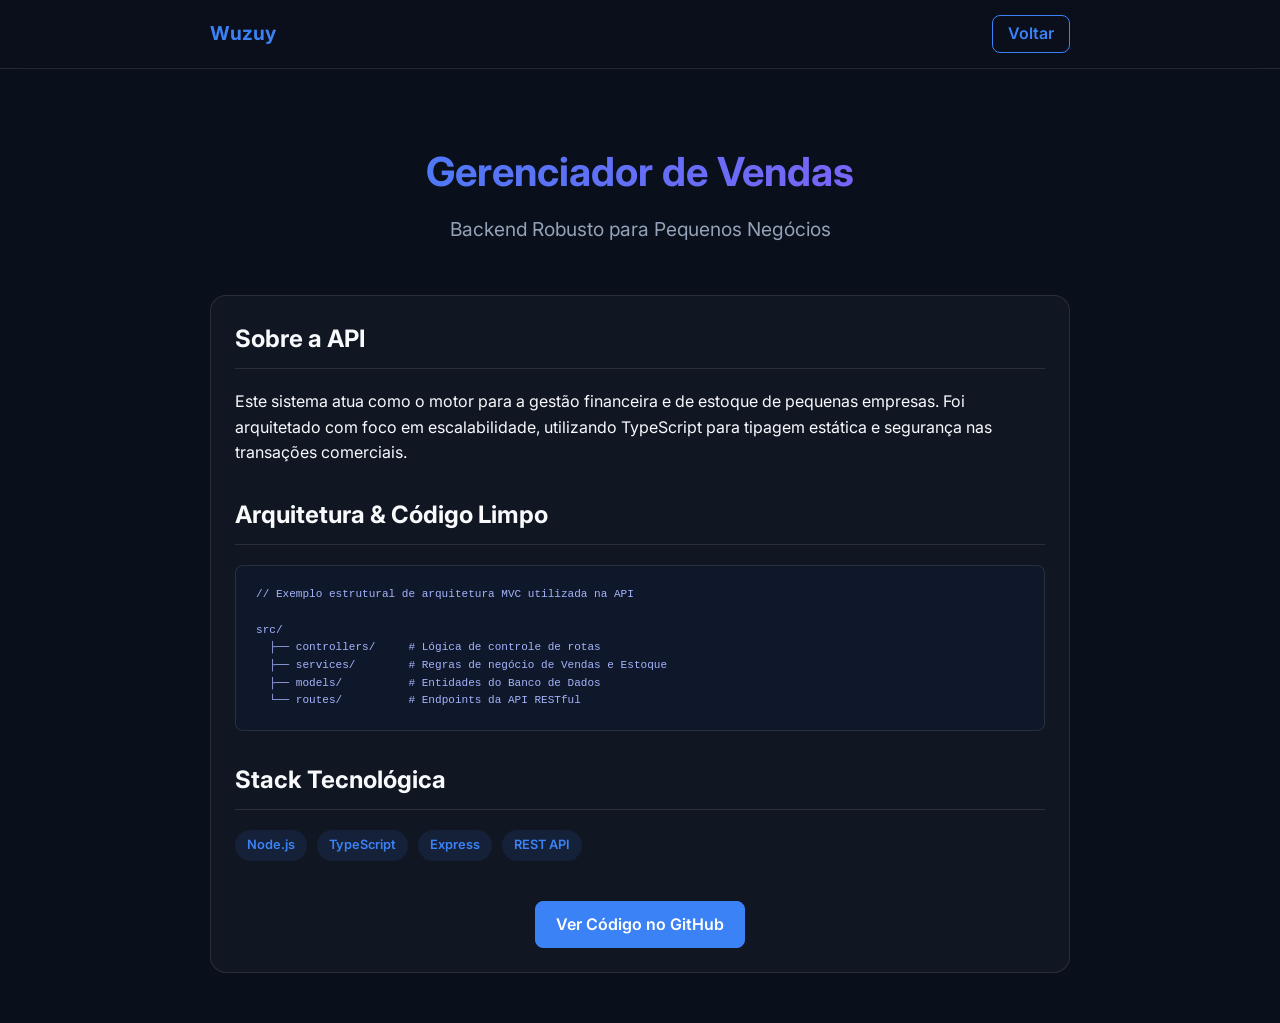
==== gerenciador-vendas.html @ cba360c4 "feat: refatorar portfólio para layout focado em projetos e criar páginas de detalhes - Introduz pági" ====
<!DOCTYPE html>
<html lang="pt-BR">

<head>
    <meta charset="UTF-8">
    <meta name="viewport" content="width=device-width, initial-scale=1.0">
    <title>Gerenciador de Vendas - Detalhes</title>
    <link href="https://fonts.googleapis.com/css2?family=Inter:wght@300;400;600;700&display=swap" rel="stylesheet">
    <link rel="stylesheet" href="style.css">
</head>

<body>
    <nav class="navbar">
        <div class="nav-content">
            <span class="logo">Wuzuy</span>
            <a href="index.html" class="btn btn-outline" style="padding: 5px 15px;">Voltar</a>
        </div>
    </nav>

    <main class="container">
        <header class="hero" style="padding-bottom: 10px;">
            <h1 style="font-size: 2.5rem;">Gerenciador de Vendas</h1>
            <h2>Backend Robusto para Pequenos Negócios</h2>
        </header>

        <section class="card fade-in visible">
            <h3 class="section-title">Sobre a API</h3>
            <p>Este sistema atua como o motor para a gestão financeira e de estoque de pequenas empresas. Foi
                arquitetado com foco em escalabilidade, utilizando TypeScript para tipagem estática e segurança nas
                transações comerciais.</p>

            <h3 class="section-title" style="margin-top: 30px;">Arquitetura & Código Limpo</h3>
            <div
                style="background: #0f172a; padding: 20px; border-radius: 8px; border: 1px solid var(--border); overflow-x: auto; font-family: monospace; color: #a5b4fc; font-size: 0.85em;">
                // Exemplo estrutural de arquitetura MVC utilizada na API
                <br><br>
                src/<br>
                &nbsp;&nbsp;├── controllers/ &nbsp;&nbsp;&nbsp;&nbsp;<span># Lógica de controle de rotas</span><br>
                &nbsp;&nbsp;├── services/ &nbsp;&nbsp;&nbsp;&nbsp;&nbsp;&nbsp;&nbsp;<span># Regras de negócio de Vendas
                    e Estoque</span><br>
                &nbsp;&nbsp;├── models/ &nbsp;&nbsp;&nbsp;&nbsp;&nbsp;&nbsp;&nbsp;&nbsp;&nbsp;<span># Entidades do Banco
                    de Dados</span><br>
                &nbsp;&nbsp;└── routes/ &nbsp;&nbsp;&nbsp;&nbsp;&nbsp;&nbsp;&nbsp;&nbsp;&nbsp;<span># Endpoints da API
                    RESTful</span>
            </div>

            <h3 class="section-title" style="margin-top: 30px;">Stack Tecnológica</h3>
            <div class="tags-container">
                <span class="tag">Node.js</span>
                <span class="tag">TypeScript</span>
                <span class="tag">Express</span>
                <span class="tag">REST API</span>
            </div>

            <div style="margin-top: 40px; text-align: center;">
                <a href="https://github.com/Wuzuy/small-business-sales-manager" target="_blank" class="btn">Ver Código
                    no GitHub</a>
            </div>
        </section>
    </main>
</body>

</html>
---- style.css ----
:root {
    --bg-main: #0a0f1c;
    --bg-card: rgba(255, 255, 255, 0.03);
    --border: rgba(255, 255, 255, 0.1);
    --text-primary: #f8fafc;
    --text-secondary: #94a3b8;
    --accent: #3b82f6;
    --accent-hover: #2563eb;
    --radius: 16px;
    --transition: all 0.3s cubic-bezier(0.4, 0, 0.2, 1);
}

* {
    box-sizing: border-box;
    margin: 0;
    padding: 0;
}

html {
    scroll-behavior: smooth;
}

body {
    font-family: 'Inter', sans-serif;
    background-color: var(--bg-main);
    color: var(--text-primary);
    line-height: 1.6;
    overflow-x: hidden;
}

.navbar {
    position: fixed;
    top: 0;
    width: 100%;
    background: rgba(10, 15, 28, 0.8);
    backdrop-filter: blur(10px);
    border-bottom: 1px solid var(--border);
    z-index: 100;
}

.nav-content {
    max-width: 900px;
    margin: 0 auto;
    padding: 15px 20px;
    display: flex;
    justify-content: space-between;
    align-items: center;
}

.logo {
    font-weight: 700;
    font-size: 1.2rem;
    color: var(--accent);
}

.nav-links {
    list-style: none;
    display: flex;
    gap: 20px;
}

.nav-links a {
    color: var(--text-primary);
    text-decoration: none;
    font-size: 0.9rem;
    transition: var(--transition);
}

.nav-links a:hover {
    color: var(--accent);
}

.menu-btn {
    display: none;
    background: none;
    border: none;
    color: #fff;
    font-size: 1.5rem;
    cursor: pointer;
}

.container {
    max-width: 900px;
    margin: 100px auto 50px;
    padding: 0 20px;
    display: flex;
    flex-direction: column;
    gap: 40px;
}

.hero {
    text-align: center;
    padding: 40px 0;
}

.hero h1 {
    font-size: clamp(2rem, 5vw, 3.5rem);
    margin-bottom: 10px;
    background: linear-gradient(to right, #3b82f6, #8b5cf6);
    -webkit-background-clip: text;
    -webkit-text-fill-color: transparent;
}

.hero h2 {
    color: var(--text-secondary);
    font-weight: 400;
    font-size: 1.2rem;
}

.section-title {
    font-size: 1.5rem;
    margin-bottom: 20px;
    border-bottom: 1px solid var(--border);
    padding-bottom: 10px;
}

.grid {
    display: grid;
    grid-template-columns: repeat(auto-fit, minmax(250px, 1fr));
    gap: 20px;
}

.card {
    background: var(--bg-card);
    border: 1px solid var(--border);
    border-radius: var(--radius);
    padding: 24px;
    transition: var(--transition);
}

.project-card {
    cursor: pointer;
}

.project-card:hover {
    transform: translateY(-5px);
    border-color: var(--accent);
    box-shadow: 0 10px 30px -10px rgba(59, 130, 246, 0.3);
}

.item-header {
    display: flex;
    justify-content: space-between;
    align-items: baseline;
    flex-wrap: wrap;
    margin-bottom: 8px;
}

.text-secondary {
    color: var(--text-secondary);
    font-size: 0.9em;
}

.tags-container {
    display: flex;
    flex-wrap: wrap;
    gap: 10px;
}

.tag {
    background: rgba(59, 130, 246, 0.1);
    color: var(--accent);
    padding: 5px 12px;
    border-radius: 20px;
    font-size: 0.8rem;
    font-weight: 600;
}

.btn-contact {
    text-align: center;
    text-decoration: none;
    color: var(--text-primary);
    font-weight: 600;
}

.btn-contact:hover {
    background: var(--accent);
    color: #fff;
}

.btn {
    display: inline-block;
    padding: 10px 20px;
    background: var(--accent);
    color: #fff;
    text-decoration: none;
    border-radius: 8px;
    font-weight: 600;
    transition: var(--transition);
    border: 1px solid var(--accent);
}

.btn:hover {
    background: var(--accent-hover);
}

.btn-outline {
    background: transparent;
    color: var(--accent);
}

.btn-outline:hover {
    background: rgba(59, 130, 246, 0.1);
}

.modal-overlay {
    position: fixed;
    top: 0;
    left: 0;
    width: 100%;
    height: 100%;
    background: rgba(0, 0, 0, 0.6);
    backdrop-filter: blur(5px);
    display: flex;
    justify-content: center;
    align-items: center;
    z-index: 1000;
    opacity: 0;
    pointer-events: none;
    transition: var(--transition);
}

.modal-overlay.active {
    opacity: 1;
    pointer-events: auto;
}

.modal-content {
    background: #111827;
    border: 1px solid var(--border);
    border-radius: var(--radius);
    padding: 30px;
    width: 90%;
    max-width: 600px;
    position: relative;
    transform: translateY(20px);
    transition: var(--transition);
}

.modal-overlay.active .modal-content {
    transform: translateY(0);
}

.close-btn {
    position: absolute;
    top: 15px;
    right: 15px;
    background: none;
    border: none;
    color: var(--text-secondary);
    font-size: 1.5rem;
    cursor: pointer;
    transition: var(--transition);
}

.close-btn:hover {
    color: #fff;
}

.modal-actions {
    display: flex;
    gap: 10px;
    margin-top: 20px;
}

/* Estilos para o conteúdo do modal e listas */
#modal-desc {
    margin-top: 15px;
    max-height: 50vh;
    overflow-y: auto;
    padding-right: 10px;
}

#modal-desc ul {
    list-style: none;
    padding: 0;
    display: grid;
    grid-template-columns: repeat(auto-fit, minmax(200px, 1fr));
    gap: 12px;
    margin-top: 15px;
    margin-bottom: 10px;
}

#modal-desc li {
    position: relative;
    padding-left: 18px;
    color: var(--text-secondary);
    font-size: 0.85em;
    line-height: 1.4;
}

#modal-desc li::before {
    content: '▹';
    position: absolute;
    left: 0;
    color: var(--accent);
    font-weight: bold;
}

/* Scrollbar customizada para o modal */
#modal-desc::-webkit-scrollbar {
    width: 6px;
}

#modal-desc::-webkit-scrollbar-track {
    background: transparent;
    border-radius: 8px;
}

#modal-desc::-webkit-scrollbar-thumb {
    background: var(--border);
    border-radius: 8px;
}

#modal-desc::-webkit-scrollbar-thumb:hover {
    background: var(--text-secondary);
}

.fade-in {
    opacity: 0;
    transform: translateY(20px);
    transition: 0.6s ease-out;
}

.fade-in.visible {
    opacity: 1;
    transform: translateY(0);
}

/* Scrollbar customizada para listas do modal */
.modal-scroll::-webkit-scrollbar {
    width: 6px;
}

.modal-scroll::-webkit-scrollbar-track {
    background: var(--bg-main);
    border-radius: 8px;
}

.modal-scroll::-webkit-scrollbar-thumb {
    background: var(--border);
    border-radius: 8px;
}

@media (max-width: 600px) {
    .nav-links {
        display: none;
        flex-direction: column;
        position: absolute;
        top: 60px;
        left: 0;
        width: 100%;
        background: #0a0f1c;
        padding: 20px;
        border-bottom: 1px solid var(--border);
    }

    .nav-links.active {
        display: flex;
    }

    .menu-btn {
        display: block;
    }
}
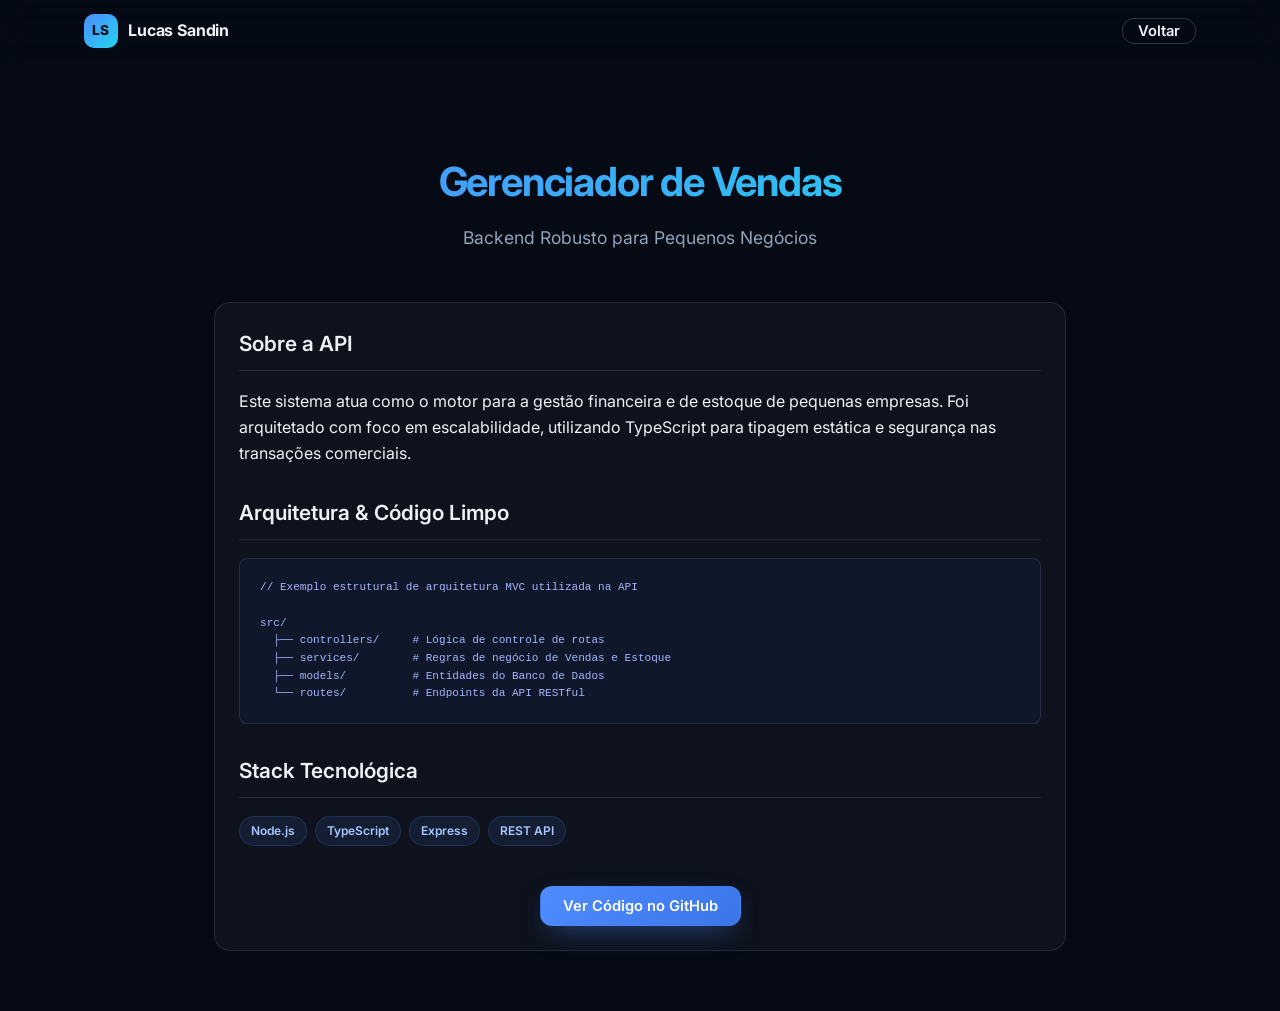
==== commit 39f68900: "Redesenha portfólio e adiciona conquistas, WhatsApp e currículo" ====
--- a/gerenciador-vendas.html
+++ b/gerenciador-vendas.html
@@ -12,7 +12,10 @@
 <body>
     <nav class="navbar">
         <div class="nav-content">
-            <span class="logo">Wuzuy</span>
+            <a href="index.html" class="brand">
+                <span class="brand-mark">LS</span>
+                <span class="brand-text">Lucas Sandin</span>
+            </a>
             <a href="index.html" class="btn btn-outline" style="padding: 5px 15px;">Voltar</a>
         </div>
     </nav>
--- a/style.css
+++ b/style.css
@@ -1,13 +1,26 @@
+/* =========================================================
+   Lucas Sandin — Portfólio
+   ========================================================= */
+
 :root {
-    --bg-main: #0a0f1c;
-    --bg-card: rgba(255, 255, 255, 0.03);
-    --border: rgba(255, 255, 255, 0.1);
-    --text-primary: #f8fafc;
+    --bg-main: #050a14;
+    --bg-soft: #080f1d;
+    --bg-card: rgba(255, 255, 255, 0.035);
+    --bg-card-hover: rgba(255, 255, 255, 0.06);
+    --border: rgba(148, 163, 184, 0.16);
+    --border-strong: rgba(148, 163, 184, 0.28);
+    --text-primary: #eef2f8;
     --text-secondary: #94a3b8;
-    --accent: #3b82f6;
-    --accent-hover: #2563eb;
+    --accent: #4f8cff;
+    --accent-hover: #3b76e8;
+    --accent-2: #22d3ee;
+    --gold: #f5b942;
     --radius: 16px;
+    --radius-lg: 24px;
     --transition: all 0.3s cubic-bezier(0.4, 0, 0.2, 1);
+    --font-body: 'Inter', system-ui, -apple-system, sans-serif;
+    --font-head: 'Sora', 'Inter', system-ui, sans-serif;
+    --shadow-glow: 0 20px 60px -20px rgba(79, 140, 255, 0.45);
 }
 
 * {
@@ -18,71 +31,1679 @@
 
 html {
     scroll-behavior: smooth;
+    scroll-padding-top: 90px;
 }
 
 body {
-    font-family: 'Inter', sans-serif;
+    font-family: var(--font-body);
     background-color: var(--bg-main);
     color: var(--text-primary);
     line-height: 1.6;
     overflow-x: hidden;
-}
-
+    -webkit-font-smoothing: antialiased;
+}
+
+img {
+    max-width: 100%;
+    display: block;
+}
+
+a {
+    color: inherit;
+}
+
+::selection {
+    background: rgba(79, 140, 255, 0.35);
+    color: #fff;
+}
+
+/* Barra de progresso de leitura */
+.scroll-progress {
+    position: fixed;
+    top: 0;
+    left: 0;
+    width: 100%;
+    height: 3px;
+    transform: scaleX(0);
+    transform-origin: 0 50%;
+    background: linear-gradient(90deg, var(--accent), var(--accent-2));
+    box-shadow: 0 0 14px rgba(79, 140, 255, 0.8);
+    z-index: 200;
+    pointer-events: none;
+}
+
+/* Background effects */
+.bg-effects {
+    position: fixed;
+    inset: 0;
+    z-index: -1;
+    overflow: hidden;
+    pointer-events: none;
+}
+
+.bg-glow {
+    position: absolute;
+    border-radius: 50%;
+    filter: blur(120px);
+    opacity: 0.35;
+    will-change: transform;
+}
+
+.bg-glow-1 {
+    width: 600px;
+    height: 600px;
+    top: -220px;
+    right: -120px;
+    background: radial-gradient(circle, rgba(79, 140, 255, 0.55), transparent 70%);
+}
+
+.bg-glow-2 {
+    width: 520px;
+    height: 520px;
+    bottom: -260px;
+    left: -160px;
+    background: radial-gradient(circle, rgba(34, 211, 238, 0.3), transparent 70%);
+}
+
+.bg-grid {
+    position: absolute;
+    inset: 0;
+    background-image:
+        linear-gradient(rgba(148, 163, 184, 0.05) 1px, transparent 1px),
+        linear-gradient(90deg, rgba(148, 163, 184, 0.05) 1px, transparent 1px);
+    background-size: 64px 64px;
+    mask-image: radial-gradient(ellipse at 50% 0%, #000 20%, transparent 75%);
+    -webkit-mask-image: radial-gradient(ellipse at 50% 0%, #000 20%, transparent 75%);
+}
+
+/* =========================================================
+   Navbar
+   ========================================================= */
 .navbar {
     position: fixed;
     top: 0;
     width: 100%;
-    background: rgba(10, 15, 28, 0.8);
-    backdrop-filter: blur(10px);
-    border-bottom: 1px solid var(--border);
+    background: rgba(5, 10, 20, 0.55);
+    backdrop-filter: blur(16px);
+    -webkit-backdrop-filter: blur(16px);
+    border-bottom: 1px solid transparent;
     z-index: 100;
+    transition: var(--transition);
+}
+
+.navbar.scrolled {
+    background: rgba(5, 10, 20, 0.85);
+    border-bottom-color: var(--border);
 }
 
 .nav-content {
-    max-width: 900px;
+    max-width: 1160px;
     margin: 0 auto;
-    padding: 15px 20px;
+    padding: 14px 24px;
     display: flex;
     justify-content: space-between;
     align-items: center;
+    gap: 20px;
+}
+
+.brand {
+    display: inline-flex;
+    align-items: center;
+    gap: 10px;
+    text-decoration: none;
+    color: var(--text-primary);
+    font-family: var(--font-head);
+    font-weight: 700;
+    letter-spacing: -0.01em;
+}
+
+.brand-mark {
+    display: grid;
+    place-items: center;
+    width: 34px;
+    height: 34px;
+    border-radius: 10px;
+    background: linear-gradient(135deg, var(--accent), var(--accent-2));
+    color: #04101f;
+    font-size: 0.85rem;
+    font-weight: 800;
+    letter-spacing: 0.02em;
+}
+
+.brand-text {
+    font-size: 1rem;
+}
+
+.nav-links {
+    list-style: none;
+    display: flex;
+    gap: 4px;
+    margin-left: auto;
+    margin-right: 12px;
+}
+
+.nav-links a {
+    position: relative;
+    display: inline-block;
+    padding: 8px 12px;
+    color: var(--text-secondary);
+    text-decoration: none;
+    font-size: 0.88rem;
+    font-weight: 500;
+    border-radius: 8px;
+    transition: var(--transition);
+}
+
+.nav-links a::after {
+    content: '';
+    position: absolute;
+    left: 12px;
+    right: 12px;
+    bottom: 4px;
+    height: 2px;
+    border-radius: 2px;
+    background: linear-gradient(90deg, var(--accent), var(--accent-2));
+    transform: scaleX(0);
+    transform-origin: left;
+    transition: transform 0.3s cubic-bezier(0.4, 0, 0.2, 1);
+}
+
+.nav-links a:hover::after,
+.nav-links a.active::after {
+    transform: scaleX(1);
+}
+
+.nav-links a:hover,
+.nav-links a.active {
+    color: var(--text-primary);
+    background: rgba(255, 255, 255, 0.05);
+}
+
+.nav-actions {
+    display: flex;
+    align-items: center;
+    gap: 10px;
 }
 
 .logo {
     font-weight: 700;
     font-size: 1.2rem;
     color: var(--accent);
-}
-
-.nav-links {
+    font-family: var(--font-head);
+}
+
+.menu-btn {
+    display: none;
+    width: 42px;
+    height: 42px;
+    border: 1px solid var(--border);
+    border-radius: 12px;
+    background: rgba(255, 255, 255, 0.04);
+    cursor: pointer;
+    padding: 11px 10px;
+    flex-direction: column;
+    justify-content: space-between;
+}
+
+.menu-btn span {
+    display: block;
+    height: 2px;
+    width: 100%;
+    border-radius: 2px;
+    background: var(--text-primary);
+    transition: var(--transition);
+}
+
+.menu-btn.active span:nth-child(1) {
+    transform: translateY(8px) rotate(45deg);
+}
+
+.menu-btn.active span:nth-child(2) {
+    opacity: 0;
+}
+
+.menu-btn.active span:nth-child(3) {
+    transform: translateY(-8px) rotate(-45deg);
+}
+
+/* =========================================================
+   Buttons
+   ========================================================= */
+.btn {
+    position: relative;
+    overflow: hidden;
+    display: inline-flex;
+    align-items: center;
+    justify-content: center;
+    gap: 8px;
+    padding: 12px 22px;
+    background: linear-gradient(135deg, var(--accent), #3b76e8);
+    color: #fff;
+    text-decoration: none;
+    border-radius: 12px;
+    font-family: var(--font-body);
+    font-size: 0.92rem;
+    font-weight: 600;
+    line-height: 1;
+    white-space: nowrap;
+    border: 1px solid transparent;
+    cursor: pointer;
+    transition: var(--transition);
+    box-shadow: 0 10px 30px -12px rgba(79, 140, 255, 0.7);
+}
+
+.btn::before {
+    content: '';
+    position: absolute;
+    inset: 0;
+    background: linear-gradient(110deg, transparent 30%, rgba(255, 255, 255, 0.32) 50%, transparent 70%);
+    transform: translateX(-130%);
+    transition: transform 0.65s cubic-bezier(0.4, 0, 0.2, 1);
+    pointer-events: none;
+}
+
+.btn:hover::before {
+    transform: translateX(130%);
+}
+
+.btn:hover {
+    transform: translateY(-2px);
+    box-shadow: 0 16px 34px -14px rgba(79, 140, 255, 0.85);
+    filter: brightness(1.05);
+}
+
+.btn:active {
+    transform: translateY(0);
+}
+
+.btn-primary {
+    background: linear-gradient(135deg, var(--accent), #3b76e8);
+    color: #fff;
+}
+
+.btn-outline {
+    background: transparent;
+    color: var(--text-primary);
+    border: 1px solid var(--border-strong);
+    box-shadow: none;
+}
+
+.btn-outline:hover {
+    background: rgba(255, 255, 255, 0.06);
+    border-color: var(--accent);
+    color: #fff;
+    box-shadow: none;
+}
+
+.btn-ghost {
+    background: transparent;
+    color: var(--text-secondary);
+    border: 1px solid transparent;
+    box-shadow: none;
+}
+
+.btn-ghost:hover {
+    color: var(--text-primary);
+    background: rgba(255, 255, 255, 0.05);
+    box-shadow: none;
+}
+
+.btn-sm {
+    padding: 9px 16px;
+    font-size: 0.82rem;
+    border-radius: 10px;
+}
+
+.btn-lg {
+    padding: 15px 26px;
+    font-size: 0.95rem;
+}
+
+.btn-block {
+    width: 100%;
+}
+
+/* =========================================================
+   Layout helpers
+   ========================================================= */
+.wrap {
+    max-width: 1160px;
+    margin: 0 auto;
+    padding: 0 24px;
+}
+
+.section {
+    position: relative;
+    padding: 96px 0;
+}
+
+.section-alt {
+    background: linear-gradient(180deg, transparent, rgba(255, 255, 255, 0.018) 18%, rgba(255, 255, 255, 0.018) 82%, transparent);
+    border-top: 1px solid rgba(148, 163, 184, 0.08);
+    border-bottom: 1px solid rgba(148, 163, 184, 0.08);
+}
+
+.section-head {
+    max-width: 680px;
+    margin-bottom: 48px;
+}
+
+.section-head h2 {
+    font-family: var(--font-head);
+    font-size: clamp(1.7rem, 3vw, 2.4rem);
+    font-weight: 700;
+    letter-spacing: -0.02em;
+    line-height: 1.15;
+    margin: 14px 0 10px;
+}
+
+.section-sub {
+    color: var(--text-secondary);
+    font-size: 1rem;
+    max-width: 560px;
+}
+
+.eyebrow {
+    display: inline-flex;
+    align-items: center;
+    gap: 8px;
+    font-size: 0.76rem;
+    font-weight: 600;
+    letter-spacing: 0.14em;
+    text-transform: uppercase;
+    color: var(--accent-2);
+}
+
+.text-gradient {
+    background: linear-gradient(120deg, var(--accent) 10%, var(--accent-2) 90%);
+    background-size: 200% auto;
+    -webkit-background-clip: text;
+    background-clip: text;
+    -webkit-text-fill-color: transparent;
+    color: transparent;
+    animation: gradientShift 9s ease-in-out infinite;
+}
+
+@keyframes gradientShift {
+
+    0%,
+    100% {
+        background-position: 0% 50%;
+    }
+
+    50% {
+        background-position: 100% 50%;
+    }
+}
+
+/* =========================================================
+   Hero
+   ========================================================= */
+.home-hero {
+    position: relative;
+    padding: 140px 0 0;
+}
+
+.hero-grid {
+    display: grid;
+    grid-template-columns: 1.15fr 0.85fr;
+    align-items: center;
+    gap: 56px;
+    padding-bottom: 64px;
+}
+
+.hero-copy h1 {
+    font-family: var(--font-head);
+    font-size: clamp(2.6rem, 6vw, 4.4rem);
+    font-weight: 800;
+    line-height: 1.02;
+    letter-spacing: -0.035em;
+    margin: 22px 0 14px;
+}
+
+.hero-role {
+    font-family: var(--font-head);
+    font-size: clamp(1rem, 1.6vw, 1.2rem);
+    font-weight: 500;
+    color: var(--text-primary);
+    margin-bottom: 18px;
+}
+
+.hero-lead {
+    color: var(--text-secondary);
+    font-size: 1.02rem;
+    max-width: 520px;
+    margin-bottom: 32px;
+}
+
+.eyebrow .pulse-dot,
+.pulse-dot {
+    width: 8px;
+    height: 8px;
+    border-radius: 50%;
+    background: #34d399;
+    box-shadow: 0 0 0 0 rgba(52, 211, 153, 0.6);
+    animation: pulse 2.2s infinite;
+    flex-shrink: 0;
+}
+
+@keyframes pulse {
+    0% {
+        box-shadow: 0 0 0 0 rgba(52, 211, 153, 0.55);
+    }
+
+    70% {
+        box-shadow: 0 0 0 10px rgba(52, 211, 153, 0);
+    }
+
+    100% {
+        box-shadow: 0 0 0 0 rgba(52, 211, 153, 0);
+    }
+}
+
+.hero-cta {
+    display: flex;
+    flex-wrap: wrap;
+    gap: 12px;
+    margin-bottom: 34px;
+}
+
+.hero-meta {
     list-style: none;
     display: flex;
+    flex-wrap: wrap;
+    gap: 10px 22px;
+    color: var(--text-secondary);
+    font-size: 0.86rem;
+}
+
+.hero-meta li {
+    display: inline-flex;
+    align-items: center;
+    gap: 7px;
+}
+
+.hero-meta svg {
+    color: var(--accent);
+    flex-shrink: 0;
+}
+
+.hero-visual {
+    position: relative;
+    display: flex;
+    justify-content: center;
+}
+
+.portrait {
+    position: relative;
+    width: min(360px, 100%);
+    aspect-ratio: 4 / 4.6;
+    border-radius: 28px;
+    padding: 2px;
+    background: linear-gradient(160deg, rgba(79, 140, 255, 0.9), rgba(34, 211, 238, 0.35) 45%, rgba(148, 163, 184, 0.15) 100%);
+    box-shadow: var(--shadow-glow);
+}
+
+.portrait-frame {
+    width: 100%;
+    height: 100%;
+    border-radius: 26px;
+    overflow: hidden;
+    background: var(--bg-soft);
+}
+
+.portrait img {
+    width: 100%;
+    height: 100%;
+    object-fit: cover;
+    object-position: center 20%;
+    transition: transform 0.6s cubic-bezier(0.4, 0, 0.2, 1);
+}
+
+.portrait:hover img {
+    transform: scale(1.03);
+}
+
+.photo-tag {
+    position: absolute;
+    left: 14px;
+    bottom: 14px;
+    display: inline-flex;
+    align-items: center;
+    gap: 8px;
+    padding: 7px 12px;
+    border-radius: 8px;
+    background: rgba(5, 10, 20, 0.86);
+    border: 1px solid var(--border);
+    font-size: 0.74rem;
+    font-weight: 500;
+    color: var(--text-primary);
+    line-height: 1;
+}
+
+.photo-tag .dot {
+    width: 6px;
+    height: 6px;
+    border-radius: 50%;
+    background: #34d399;
+    flex-shrink: 0;
+}
+
+/* Stats */
+.stats {
+    display: grid;
+    grid-template-columns: repeat(4, 1fr);
+    gap: 1px;
+    background: var(--border);
+    border: 1px solid var(--border);
+    border-radius: 20px;
+    overflow: hidden;
+}
+
+.stat {
+    background: rgba(8, 15, 29, 0.92);
+    padding: 26px 24px;
+    text-align: center;
+}
+
+.stat strong {
+    display: block;
+    font-family: var(--font-head);
+    font-size: clamp(1.7rem, 3vw, 2.3rem);
+    font-weight: 700;
+    letter-spacing: -0.02em;
+    background: linear-gradient(135deg, #fff, var(--accent-2));
+    -webkit-background-clip: text;
+    background-clip: text;
+    -webkit-text-fill-color: transparent;
+}
+
+.stat span {
+    font-size: 0.8rem;
+    color: var(--text-secondary);
+    letter-spacing: 0.02em;
+}
+
+/* =========================================================
+   About
+   ========================================================= */
+.about-grid {
+    display: grid;
+    grid-template-columns: 1.4fr 0.9fr;
+    gap: 48px;
+    align-items: start;
+}
+
+.about-copy p {
+    color: var(--text-secondary);
+    font-size: 1.02rem;
+    margin-bottom: 18px;
+}
+
+.about-copy strong {
+    color: var(--text-primary);
+    font-weight: 600;
+}
+
+.about-tags {
+    display: flex;
+    flex-wrap: wrap;
+    gap: 10px;
+    margin-top: 26px;
+}
+
+.chip {
+    padding: 8px 14px;
+    border-radius: 999px;
+    border: 1px solid var(--border);
+    background: rgba(255, 255, 255, 0.03);
+    color: var(--text-primary);
+    font-size: 0.82rem;
+    font-weight: 500;
+}
+
+.about-card {
+    padding: 28px;
+    border-radius: var(--radius-lg);
+    border: 1px solid var(--border);
+    background: linear-gradient(180deg, rgba(79, 140, 255, 0.08), rgba(255, 255, 255, 0.02));
+}
+
+.about-card h3 {
+    font-family: var(--font-head);
+    font-size: 1.05rem;
+    margin-bottom: 18px;
+}
+
+.facts {
+    list-style: none;
+    margin-bottom: 24px;
+}
+
+.facts li {
+    display: flex;
+    justify-content: space-between;
+    align-items: baseline;
+    gap: 16px;
+    padding: 11px 0;
+    border-bottom: 1px solid rgba(148, 163, 184, 0.12);
+    font-size: 0.86rem;
+}
+
+.facts li:last-child {
+    border-bottom: 0;
+}
+
+.facts span {
+    color: var(--text-secondary);
+}
+
+.facts strong {
+    text-align: right;
+    font-weight: 600;
+}
+
+/* =========================================================
+   Timeline
+   ========================================================= */
+.timeline {
+    position: relative;
+    display: grid;
+    gap: 28px;
+    padding-left: 34px;
+}
+
+.timeline::before {
+    content: '';
+    position: absolute;
+    left: 7px;
+    top: 8px;
+    bottom: 8px;
+    width: 2px;
+    background: linear-gradient(180deg, var(--accent), rgba(34, 211, 238, 0.25), transparent);
+}
+
+.timeline-item {
+    position: relative;
+}
+
+.timeline-marker {
+    position: absolute;
+    left: -34px;
+    top: 26px;
+    width: 16px;
+    height: 16px;
+    border-radius: 50%;
+    background: var(--bg-main);
+    border: 3px solid var(--accent);
+    box-shadow: 0 0 0 4px rgba(79, 140, 255, 0.14);
+}
+
+.timeline-body {
+    padding: 26px 28px;
+    border-radius: var(--radius-lg);
+    border: 1px solid var(--border);
+    background: var(--bg-card);
+    transition: var(--transition);
+}
+
+.timeline-body:hover {
+    background: var(--bg-card-hover);
+    border-color: rgba(79, 140, 255, 0.4);
+    transform: translateY(-2px);
+}
+
+.timeline-top {
+    display: flex;
+    justify-content: space-between;
+    align-items: flex-start;
+    gap: 16px;
+    flex-wrap: wrap;
+    margin-bottom: 14px;
+}
+
+.timeline-top h3 {
+    font-family: var(--font-head);
+    font-size: 1.08rem;
+    font-weight: 600;
+}
+
+.timeline-company {
+    color: var(--accent-2);
+    font-size: 0.86rem;
+    font-weight: 500;
+    margin-top: 3px;
+}
+
+.badge {
+    padding: 5px 12px;
+    border-radius: 999px;
+    background: rgba(79, 140, 255, 0.12);
+    border: 1px solid rgba(79, 140, 255, 0.3);
+    color: #a9c6ff;
+    font-size: 0.74rem;
+    font-weight: 600;
+    white-space: nowrap;
+}
+
+.badge-soft {
+    background: rgba(52, 211, 153, 0.1);
+    border-color: rgba(52, 211, 153, 0.3);
+    color: #7ee7bd;
+}
+
+.bullets {
+    list-style: none;
+    display: grid;
+    gap: 8px;
+    margin-bottom: 18px;
+}
+
+.bullets li {
+    position: relative;
+    padding-left: 20px;
+    color: var(--text-secondary);
+    font-size: 0.92rem;
+}
+
+.bullets li::before {
+    content: '';
+    position: absolute;
+    left: 2px;
+    top: 0.62em;
+    width: 6px;
+    height: 6px;
+    border-radius: 50%;
+    background: var(--accent);
+}
+
+/* =========================================================
+   Projects
+   ========================================================= */
+.projects-grid {
+    display: grid;
+    grid-template-columns: repeat(3, 1fr);
     gap: 20px;
 }
 
-.nav-links a {
+.project-card {
+    position: relative;
+    display: flex;
+    flex-direction: column;
+    padding: 28px;
+    border-radius: var(--radius-lg);
+    border: 1px solid var(--border);
+    background: linear-gradient(180deg, rgba(255, 255, 255, 0.04), rgba(255, 255, 255, 0.015));
+    cursor: pointer;
+    transform: perspective(900px) rotateX(var(--rx, 0deg)) rotateY(var(--ry, 0deg)) translateY(var(--ty, 0px));
+    transform-style: preserve-3d;
+    transition: transform 0.18s ease-out, border-color 0.3s ease, box-shadow 0.3s ease, background 0.3s ease;
+    overflow: hidden;
+    will-change: transform;
+}
+
+.project-card::after {
+    content: '';
+    position: absolute;
+    inset: 0;
+    border-radius: inherit;
+    background: radial-gradient(600px circle at var(--mx, 50%) var(--my, 0%), rgba(79, 140, 255, 0.14), transparent 45%);
+    opacity: 0;
+    transition: opacity 0.3s ease;
+    pointer-events: none;
+}
+
+.project-card:hover,
+.project-card:focus-visible {
+    --ty: -6px;
+    border-color: rgba(79, 140, 255, 0.5);
+    box-shadow: 0 26px 60px -28px rgba(79, 140, 255, 0.55);
+    outline: none;
+}
+
+.project-card:hover::after,
+.project-card:focus-visible::after {
+    opacity: 1;
+}
+
+.project-static {
+    cursor: default;
+}
+
+.project-static:hover {
+    --ty: 0px;
+}
+
+.project-icon {
+    display: grid;
+    place-items: center;
+    width: 50px;
+    height: 50px;
+    border-radius: 14px;
+    background: rgba(79, 140, 255, 0.1);
+    border: 1px solid rgba(79, 140, 255, 0.25);
+    color: var(--accent);
+    margin-bottom: 20px;
+}
+
+.project-card h3 {
+    font-family: var(--font-head);
+    font-size: 1.2rem;
+    font-weight: 600;
+    margin-bottom: 8px;
+}
+
+.project-card p {
+    color: var(--text-secondary);
+    font-size: 0.92rem;
+    margin-bottom: 18px;
+    flex-grow: 1;
+}
+
+.project-link {
+    display: inline-flex;
+    align-items: center;
+    gap: 7px;
+    color: var(--accent);
+    font-size: 0.85rem;
+    font-weight: 600;
+    margin-top: 18px;
+    transition: var(--transition);
+}
+
+.project-card:hover .project-link {
+    gap: 11px;
+}
+
+.project-link-muted {
+    color: var(--text-secondary);
+    font-weight: 500;
+}
+
+.project-static:hover .project-link-muted {
+    gap: 7px;
+}
+
+.project-flag {
+    position: absolute;
+    top: 20px;
+    right: 20px;
+    padding: 4px 10px;
+    border-radius: 999px;
+    background: rgba(245, 185, 66, 0.12);
+    border: 1px solid rgba(245, 185, 66, 0.35);
+    color: var(--gold);
+    font-size: 0.68rem;
+    font-weight: 700;
+    letter-spacing: 0.04em;
+    text-transform: uppercase;
+}
+
+/* =========================================================
+   Education
+   ========================================================= */
+.education-grid {
+    display: grid;
+    grid-template-columns: repeat(2, 1fr);
+    gap: 20px;
+}
+
+.edu-card {
+    padding: 28px;
+    border-radius: var(--radius-lg);
+    border: 1px solid var(--border);
+    background: var(--bg-card);
+    cursor: pointer;
+    transition: var(--transition);
+}
+
+.edu-card:hover,
+.edu-card:focus-visible {
+    background: var(--bg-card-hover);
+    border-color: rgba(79, 140, 255, 0.45);
+    transform: translateY(-4px);
+    outline: none;
+}
+
+.edu-head {
+    display: flex;
+    align-items: center;
+    justify-content: space-between;
+    margin-bottom: 18px;
+}
+
+.edu-icon {
+    display: grid;
+    place-items: center;
+    width: 44px;
+    height: 44px;
+    border-radius: 12px;
+    background: rgba(34, 211, 238, 0.1);
+    border: 1px solid rgba(34, 211, 238, 0.25);
+    color: var(--accent-2);
+}
+
+.edu-card h3 {
+    font-family: var(--font-head);
+    font-size: 1.12rem;
+    font-weight: 600;
+    margin-bottom: 6px;
+}
+
+.edu-school {
+    color: var(--text-secondary);
+    font-size: 0.9rem;
+}
+
+.edu-period {
+    color: var(--accent-2);
+    font-size: 0.82rem;
+    font-weight: 600;
+    margin-top: 8px;
+}
+
+.achievement {
+    display: flex;
+    align-items: center;
+    gap: 18px;
+    margin-top: 22px;
+    padding: 22px 24px;
+    border-radius: var(--radius);
+    border: 1px solid rgba(245, 185, 66, 0.28);
+    background: linear-gradient(90deg, rgba(245, 185, 66, 0.08), rgba(255, 255, 255, 0.02));
+}
+
+.achievement-icon {
+    display: grid;
+    place-items: center;
+    width: 48px;
+    height: 48px;
+    flex-shrink: 0;
+    border-radius: 12px;
+    background: rgba(245, 185, 66, 0.12);
+    border: 1px solid rgba(245, 185, 66, 0.3);
+    color: var(--gold);
+}
+
+.achievement-body h3 {
+    font-family: var(--font-head);
+    font-size: 1rem;
+    font-weight: 600;
+    margin: 3px 0 4px;
+}
+
+.achievement-body p {
+    color: var(--text-secondary);
+    font-size: 0.86rem;
+}
+
+.achievement-rank {
+    font-size: 0.7rem;
+    font-weight: 700;
+    letter-spacing: 0.12em;
+    text-transform: uppercase;
+    color: var(--gold);
+}
+
+.achievements {
+    display: grid;
+    grid-template-columns: repeat(2, 1fr);
+    gap: 16px;
+    margin-top: 22px;
+}
+
+.achievements .achievement {
+    margin-top: 0;
+}
+
+.achievement--accent {
+    border-color: rgba(34, 211, 238, 0.28);
+    background: linear-gradient(90deg, rgba(34, 211, 238, 0.08), rgba(255, 255, 255, 0.02));
+}
+
+.achievement--accent .achievement-icon {
+    background: rgba(34, 211, 238, 0.12);
+    border-color: rgba(34, 211, 238, 0.3);
+    color: var(--accent-2);
+}
+
+.achievement--accent .achievement-rank {
+    color: var(--accent-2);
+}
+
+/* Galeria de conquistas */
+.gallery {
+    display: grid;
+    grid-template-columns: 1.15fr 1fr 1fr;
+    grid-auto-rows: 220px;
+    gap: 14px;
+    margin-top: 14px;
+}
+
+.gallery-item {
+    position: relative;
+    margin: 0;
+    overflow: hidden;
+    border-radius: var(--radius);
+    border: 1px solid var(--border);
+    background: var(--bg-soft);
+}
+
+.gallery-item--tall {
+    grid-column: 1;
+    grid-row: 1 / span 2;
+}
+
+.gallery-item a {
+    display: block;
+    position: relative;
+    height: 100%;
+    cursor: zoom-in;
+}
+
+.gallery-item img {
+    width: 100%;
+    height: 100%;
+    object-fit: cover;
+    object-position: center 35%;
+    transition: transform 0.7s cubic-bezier(0.2, 0.8, 0.2, 1), filter 0.4s ease;
+}
+
+.gallery-item a:hover img,
+.gallery-item a:focus-visible img {
+    transform: scale(1.05);
+    filter: brightness(1.06);
+}
+
+.gallery-item a:focus-visible {
+    outline: 2px solid var(--accent);
+    outline-offset: -2px;
+}
+
+.gallery-caption {
+    position: absolute;
+    left: 0;
+    right: 0;
+    bottom: 0;
+    padding: 30px 14px 11px;
+    font-size: 0.76rem;
+    font-weight: 500;
+    line-height: 1.35;
+    color: #e8eefc;
+    background: linear-gradient(transparent, rgba(3, 7, 15, 0.9));
+}
+
+/* Lightbox */
+.lightbox {
+    position: fixed;
+    inset: 0;
+    z-index: 200;
+    display: grid;
+    place-items: center;
+    padding: 24px;
+    background: rgba(3, 7, 15, 0.92);
+    backdrop-filter: blur(6px);
+    opacity: 0;
+    visibility: hidden;
+    transition: opacity 0.25s ease, visibility 0.25s ease;
+}
+
+.lightbox.open {
+    opacity: 1;
+    visibility: visible;
+}
+
+.lightbox img {
+    max-width: min(1100px, 92vw);
+    max-height: 82vh;
+    border-radius: 12px;
+    box-shadow: 0 30px 80px rgba(0, 0, 0, 0.6);
+}
+
+.lightbox-close {
+    position: absolute;
+    top: 18px;
+    right: 18px;
+    display: grid;
+    place-items: center;
+    width: 44px;
+    height: 44px;
+    border-radius: 50%;
+    border: 1px solid var(--border-strong);
+    background: rgba(8, 15, 29, 0.85);
+    color: var(--text-primary);
+    font-size: 1.6rem;
+    line-height: 1;
+    cursor: pointer;
+    transition: var(--transition);
+}
+
+.lightbox-close:hover {
+    background: rgba(255, 255, 255, 0.1);
+}
+
+.lightbox-caption {
+    position: absolute;
+    left: 24px;
+    right: 24px;
+    bottom: 20px;
+    text-align: center;
+    font-size: 0.85rem;
+    color: var(--text-secondary);
+}
+
+@media (max-width: 1040px) {
+    .gallery {
+        grid-auto-rows: 190px;
+    }
+}
+
+@media (max-width: 900px) {
+    .achievements {
+        grid-template-columns: 1fr;
+    }
+
+    .gallery {
+        grid-template-columns: 1fr 1fr;
+        grid-auto-rows: 190px;
+    }
+
+    .gallery-item--tall {
+        grid-column: 1;
+        grid-row: 1 / span 2;
+    }
+}
+
+@media (max-width: 640px) {
+    .gallery {
+        grid-template-columns: 1fr;
+        grid-auto-rows: auto;
+    }
+
+    .gallery-item,
+    .gallery-item--tall {
+        grid-column: auto;
+        grid-row: auto;
+    }
+
+    .gallery-item {
+        aspect-ratio: 16 / 10;
+    }
+
+    .gallery-item--tall {
+        aspect-ratio: 3 / 4;
+    }
+
+    .lightbox {
+        padding: 16px;
+    }
+
+    .lightbox-caption {
+        bottom: 12px;
+    }
+}
+
+/* =========================================================
+   Skills
+   ========================================================= */
+.skills-grid {
+    display: grid;
+    grid-template-columns: repeat(3, 1fr);
+    gap: 18px;
+}
+
+.skill-card {
+    padding: 24px;
+    border-radius: var(--radius);
+    border: 1px solid var(--border);
+    background: var(--bg-card);
+    transition: var(--transition);
+}
+
+.skill-card:hover {
+    background: var(--bg-card-hover);
+    border-color: rgba(79, 140, 255, 0.35);
+}
+
+.skill-card h3 {
+    font-family: var(--font-head);
+    font-size: 0.95rem;
+    font-weight: 600;
+    margin-bottom: 16px;
+    color: var(--text-primary);
+}
+
+/* =========================================================
+   Courses
+   ========================================================= */
+.course-list {
+    list-style: none;
+    display: grid;
+    grid-template-columns: repeat(2, 1fr);
+    gap: 10px 28px;
+}
+
+.course-list li {
+    display: flex;
+    align-items: center;
+    justify-content: space-between;
+    gap: 16px;
+    padding: 15px 18px;
+    border-radius: 14px;
+    border: 1px solid rgba(148, 163, 184, 0.12);
+    background: rgba(255, 255, 255, 0.02);
+    transition: var(--transition);
+}
+
+.course-list li:hover {
+    border-color: rgba(79, 140, 255, 0.35);
+    background: rgba(255, 255, 255, 0.045);
+}
+
+.course-list strong {
+    display: block;
+    font-size: 0.9rem;
+    font-weight: 600;
+}
+
+.course-list span:not(.course-year) {
+    display: block;
+    color: var(--text-secondary);
+    font-size: 0.78rem;
+    margin-top: 2px;
+}
+
+.course-year {
+    flex-shrink: 0;
+    font-family: var(--font-head);
+    font-size: 0.8rem;
+    font-weight: 700;
+    color: var(--accent-2);
+}
+
+/* =========================================================
+   Contact
+   ========================================================= */
+.contact {
+    padding-bottom: 110px;
+}
+
+.contact-card {
+    position: relative;
+    display: grid;
+    grid-template-columns: 1.35fr 0.65fr;
+    gap: 48px;
+    padding: clamp(36px, 6vw, 64px);
+    border-radius: 32px;
+    border: 1px solid var(--border);
+    background:
+        radial-gradient(700px circle at 15% 0%, rgba(79, 140, 255, 0.18), transparent 55%),
+        radial-gradient(600px circle at 90% 100%, rgba(34, 211, 238, 0.12), transparent 55%),
+        rgba(8, 15, 29, 0.9);
+    overflow: hidden;
+}
+
+.contact-card h2 {
+    font-family: var(--font-head);
+    font-size: clamp(1.9rem, 4vw, 2.8rem);
+    font-weight: 700;
+    letter-spacing: -0.025em;
+    line-height: 1.1;
+    margin: 16px 0 14px;
+    max-width: 620px;
+}
+
+.contact-main > p {
+    color: var(--text-secondary);
+    max-width: 560px;
+    margin-bottom: 32px;
+}
+
+.contact-side {
+    display: flex;
+    flex-direction: column;
+    gap: 4px;
+    padding: 24px;
+    border-radius: 20px;
+    border: 1px solid var(--border);
+    background: rgba(5, 10, 20, 0.45);
+    align-self: start;
+}
+
+.contact-item {
+    display: flex;
+    flex-direction: column;
+    gap: 3px;
+    padding: 12px 0;
+    border-bottom: 1px solid rgba(148, 163, 184, 0.12);
+}
+
+.contact-item:last-child {
+    border-bottom: 0;
+}
+
+.contact-item > span:first-child {
+    font-size: 0.7rem;
+    font-weight: 600;
+    letter-spacing: 0.1em;
+    text-transform: uppercase;
+    color: var(--text-secondary);
+}
+
+.contact-item strong,
+.contact-item a {
+    font-size: 0.86rem;
+    font-weight: 600;
     color: var(--text-primary);
     text-decoration: none;
-    font-size: 0.9rem;
+    word-break: break-word;
     transition: var(--transition);
 }
 
-.nav-links a:hover {
-    color: var(--accent);
-}
-
-.menu-btn {
-    display: none;
-    background: none;
-    border: none;
-    color: #fff;
-    font-size: 1.5rem;
-    cursor: pointer;
-}
-
+.contact-item a:hover {
+    color: var(--accent-2);
+}
+
+.contact-item-status {
+    flex-direction: row;
+    align-items: center;
+    gap: 10px;
+    padding-top: 16px;
+}
+
+.contact-item-status strong {
+    font-size: 0.8rem;
+    color: #7ee7bd;
+}
+
+.contact-actions {
+    display: flex;
+    flex-wrap: wrap;
+    gap: 12px;
+    margin-bottom: 28px;
+}
+
+.contact-links {
+    display: flex;
+    flex-wrap: wrap;
+    align-items: center;
+    gap: 10px;
+    font-size: 0.84rem;
+    color: var(--text-secondary);
+}
+
+.contact-links a {
+    color: var(--text-secondary);
+    text-decoration: none;
+    border-bottom: 1px solid transparent;
+    transition: var(--transition);
+}
+
+.contact-links a:hover {
+    color: var(--accent-2);
+    border-bottom-color: var(--accent-2);
+}
+
+/* =========================================================
+   Footer
+   ========================================================= */
+.footer {
+    border-top: 1px solid var(--border);
+    padding: 26px 0;
+    background: rgba(5, 10, 20, 0.6);
+}
+
+.footer-inner {
+    display: flex;
+    justify-content: space-between;
+    align-items: center;
+    gap: 16px;
+    flex-wrap: wrap;
+    font-size: 0.8rem;
+    color: var(--text-secondary);
+}
+
+/* =========================================================
+   Shared tags
+   ========================================================= */
+.tags-container {
+    display: flex;
+    flex-wrap: wrap;
+    gap: 8px;
+}
+
+.tag {
+    background: rgba(79, 140, 255, 0.1);
+    color: #a9c6ff;
+    border: 1px solid rgba(79, 140, 255, 0.18);
+    padding: 4px 11px;
+    border-radius: 999px;
+    font-size: 0.75rem;
+    font-weight: 600;
+    white-space: nowrap;
+    transition: transform 0.2s ease, background 0.2s ease, border-color 0.2s ease;
+}
+
+.tag:hover {
+    transform: translateY(-2px);
+    background: rgba(79, 140, 255, 0.18);
+    border-color: rgba(79, 140, 255, 0.45);
+}
+
+.text-secondary {
+    color: var(--text-secondary);
+    font-size: 0.9em;
+}
+
+/* Reveal animation */
+.reveal {
+    opacity: 0;
+    transform: translateY(26px);
+    transition: opacity 0.7s ease-out, transform 0.7s ease-out;
+}
+
+.reveal.visible {
+    opacity: 1;
+    transform: translateY(0);
+}
+
+/* =========================================================
+   Motion & micro-interactions
+   ========================================================= */
+@keyframes heroIn {
+    from {
+        opacity: 0;
+        transform: translateY(24px);
+    }
+
+    to {
+        opacity: 1;
+        transform: translateY(0);
+    }
+}
+
+@keyframes imgFade {
+    from {
+        opacity: 0;
+    }
+
+    to {
+        opacity: 1;
+    }
+}
+
+@keyframes markerPulse {
+
+    0%,
+    100% {
+        box-shadow: 0 0 0 4px rgba(79, 140, 255, 0.14);
+    }
+
+    50% {
+        box-shadow: 0 0 0 9px rgba(79, 140, 255, 0.04);
+    }
+}
+
+.hero-copy > * {
+    animation: heroIn 0.8s cubic-bezier(0.2, 0.7, 0.2, 1) both;
+}
+
+.hero-copy > *:nth-child(1) {
+    animation-delay: 0.05s;
+}
+
+.hero-copy > *:nth-child(2) {
+    animation-delay: 0.12s;
+}
+
+.hero-copy > *:nth-child(3) {
+    animation-delay: 0.19s;
+}
+
+.hero-copy > *:nth-child(4) {
+    animation-delay: 0.26s;
+}
+
+.hero-copy > *:nth-child(5) {
+    animation-delay: 0.33s;
+}
+
+.hero-copy > *:nth-child(6) {
+    animation-delay: 0.4s;
+}
+
+.hero-visual {
+    animation: heroIn 1s cubic-bezier(0.2, 0.7, 0.2, 1) 0.28s both;
+}
+
+.stats {
+    animation: heroIn 0.8s cubic-bezier(0.2, 0.7, 0.2, 1) 0.5s both;
+}
+
+.portrait img {
+    animation: imgFade 1.1s ease 0.3s both;
+}
+
+.timeline-marker {
+    animation: markerPulse 3.2s ease-in-out infinite;
+}
+
+/* Reveal em cascata para grades */
+.stagger>* {
+    opacity: 0;
+    translate: 0 18px;
+    transition: opacity 0.55s ease, translate 0.55s cubic-bezier(0.2, 0.7, 0.2, 1);
+}
+
+.stagger.visible>* {
+    opacity: 1;
+    translate: 0 0;
+}
+
+.stagger>*:nth-child(1) {
+    transition-delay: 0.04s;
+}
+
+.stagger>*:nth-child(2) {
+    transition-delay: 0.1s;
+}
+
+.stagger>*:nth-child(3) {
+    transition-delay: 0.16s;
+}
+
+.stagger>*:nth-child(4) {
+    transition-delay: 0.22s;
+}
+
+.stagger>*:nth-child(5) {
+    transition-delay: 0.28s;
+}
+
+.stagger>*:nth-child(6) {
+    transition-delay: 0.34s;
+}
+
+.stagger>*:nth-child(7) {
+    transition-delay: 0.4s;
+}
+
+.stagger>*:nth-child(8) {
+    transition-delay: 0.46s;
+}
+
+.stagger>*:nth-child(9) {
+    transition-delay: 0.52s;
+}
+
+.stagger>*:nth-child(10) {
+    transition-delay: 0.58s;
+}
+
+/* Micro-interações */
+.stat {
+    transition: background 0.3s ease;
+}
+
+.stat:hover {
+    background: rgba(79, 140, 255, 0.07);
+}
+
+.project-icon {
+    transition: transform 0.3s ease, background 0.3s ease, border-color 0.3s ease;
+}
+
+.project-card:hover .project-icon,
+.project-card:focus-visible .project-icon {
+    transform: translateZ(24px) rotate(-5deg);
+    background: rgba(79, 140, 255, 0.18);
+    border-color: rgba(79, 140, 255, 0.5);
+}
+
+.project-card h3,
+.project-card>p,
+.project-card .tags-container,
+.project-card .project-link,
+.project-card .project-flag {
+    transform: translateZ(12px);
+}
+
+@media (prefers-reduced-motion: reduce) {
+    html {
+        scroll-behavior: auto;
+    }
+
+    *,
+    *::before,
+    *::after {
+        animation-duration: 0.001ms !important;
+        animation-iteration-count: 1 !important;
+        transition-duration: 0.001ms !important;
+    }
+
+    .reveal,
+    .stagger>*,
+    .hero-copy>*,
+    .hero-visual,
+    .stats,
+    .portrait img {
+        opacity: 1 !important;
+        translate: 0 0 !important;
+        transform: none !important;
+    }
+
+    .scroll-progress {
+        display: none;
+    }
+}
+
+/* =========================================================
+   Legacy styles (páginas de projeto)
+   ========================================================= */
 .container {
     max-width: 900px;
-    margin: 100px auto 50px;
-    padding: 0 20px;
+    margin: 110px auto 60px;
+    padding: 0 24px;
     display: flex;
     flex-direction: column;
     gap: 40px;
@@ -94,22 +1715,27 @@
 }
 
 .hero h1 {
-    font-size: clamp(2rem, 5vw, 3.5rem);
+    font-family: var(--font-head);
+    font-size: clamp(2rem, 5vw, 3rem);
+    letter-spacing: -0.03em;
     margin-bottom: 10px;
-    background: linear-gradient(to right, #3b82f6, #8b5cf6);
+    background: linear-gradient(120deg, var(--accent), var(--accent-2));
     -webkit-background-clip: text;
+    background-clip: text;
     -webkit-text-fill-color: transparent;
 }
 
 .hero h2 {
     color: var(--text-secondary);
     font-weight: 400;
-    font-size: 1.2rem;
+    font-size: 1.1rem;
 }
 
 .section-title {
-    font-size: 1.5rem;
-    margin-bottom: 20px;
+    font-family: var(--font-head);
+    font-size: 1.3rem;
+    font-weight: 600;
+    margin-bottom: 18px;
     border-bottom: 1px solid var(--border);
     padding-bottom: 10px;
 }
@@ -128,42 +1754,13 @@
     transition: var(--transition);
 }
 
-.project-card {
-    cursor: pointer;
-}
-
-.project-card:hover {
-    transform: translateY(-5px);
-    border-color: var(--accent);
-    box-shadow: 0 10px 30px -10px rgba(59, 130, 246, 0.3);
-}
-
 .item-header {
     display: flex;
     justify-content: space-between;
     align-items: baseline;
     flex-wrap: wrap;
+    gap: 8px;
     margin-bottom: 8px;
-}
-
-.text-secondary {
-    color: var(--text-secondary);
-    font-size: 0.9em;
-}
-
-.tags-container {
-    display: flex;
-    flex-wrap: wrap;
-    gap: 10px;
-}
-
-.tag {
-    background: rgba(59, 130, 246, 0.1);
-    color: var(--accent);
-    padding: 5px 12px;
-    border-radius: 20px;
-    font-size: 0.8rem;
-    font-weight: 600;
 }
 
 .btn-contact {
@@ -178,46 +1775,21 @@
     color: #fff;
 }
 
-.btn {
-    display: inline-block;
-    padding: 10px 20px;
-    background: var(--accent);
-    color: #fff;
-    text-decoration: none;
-    border-radius: 8px;
-    font-weight: 600;
-    transition: var(--transition);
-    border: 1px solid var(--accent);
-}
-
-.btn:hover {
-    background: var(--accent-hover);
-}
-
-.btn-outline {
-    background: transparent;
-    color: var(--accent);
-}
-
-.btn-outline:hover {
-    background: rgba(59, 130, 246, 0.1);
-}
-
+/* Modal */
 .modal-overlay {
     position: fixed;
-    top: 0;
-    left: 0;
-    width: 100%;
-    height: 100%;
-    background: rgba(0, 0, 0, 0.6);
-    backdrop-filter: blur(5px);
+    inset: 0;
+    background: rgba(3, 7, 14, 0.72);
+    backdrop-filter: blur(8px);
+    -webkit-backdrop-filter: blur(8px);
     display: flex;
     justify-content: center;
     align-items: center;
+    padding: 20px;
     z-index: 1000;
     opacity: 0;
     pointer-events: none;
-    transition: var(--transition);
+    transition: opacity 0.25s ease;
 }
 
 .modal-overlay.active {
@@ -226,49 +1798,66 @@
 }
 
 .modal-content {
-    background: #111827;
+    background: #0a1224;
     border: 1px solid var(--border);
-    border-radius: var(--radius);
-    padding: 30px;
-    width: 90%;
-    max-width: 600px;
+    border-radius: var(--radius-lg);
+    padding: 32px;
+    width: 100%;
+    max-width: 620px;
+    max-height: 86vh;
+    overflow-y: auto;
     position: relative;
-    transform: translateY(20px);
+    transform: translateY(24px) scale(0.98);
     transition: var(--transition);
 }
 
 .modal-overlay.active .modal-content {
-    transform: translateY(0);
+    transform: translateY(0) scale(1);
+}
+
+.modal-content h2 {
+    font-family: var(--font-head);
+    font-size: 1.5rem;
+    letter-spacing: -0.02em;
+    padding-right: 30px;
 }
 
 .close-btn {
     position: absolute;
-    top: 15px;
-    right: 15px;
-    background: none;
-    border: none;
-    color: var(--text-secondary);
-    font-size: 1.5rem;
+    top: 16px;
+    right: 16px;
+    width: 34px;
+    height: 34px;
+    border-radius: 10px;
+    background: rgba(255, 255, 255, 0.05);
+    border: 1px solid var(--border);
+    color: var(--text-secondary);
+    font-size: 1.3rem;
+    line-height: 1;
     cursor: pointer;
     transition: var(--transition);
 }
 
 .close-btn:hover {
     color: #fff;
+    background: rgba(255, 255, 255, 0.1);
 }
 
 .modal-actions {
     display: flex;
     gap: 10px;
     margin-top: 20px;
-}
-
-/* Estilos para o conteúdo do modal e listas */
+    flex-wrap: wrap;
+}
+
 #modal-desc {
     margin-top: 15px;
-    max-height: 50vh;
-    overflow-y: auto;
-    padding-right: 10px;
+    color: var(--text-secondary);
+    font-size: 0.94rem;
+}
+
+#modal-desc strong {
+    color: var(--text-primary);
 }
 
 #modal-desc ul {
@@ -276,7 +1865,7 @@
     padding: 0;
     display: grid;
     grid-template-columns: repeat(auto-fit, minmax(200px, 1fr));
-    gap: 12px;
+    gap: 10px;
     margin-top: 15px;
     margin-bottom: 10px;
 }
@@ -297,69 +1886,160 @@
     font-weight: bold;
 }
 
-/* Scrollbar customizada para o modal */
-#modal-desc::-webkit-scrollbar {
+#modal-desc::-webkit-scrollbar,
+.modal-content::-webkit-scrollbar {
     width: 6px;
 }
 
-#modal-desc::-webkit-scrollbar-track {
+#modal-desc::-webkit-scrollbar-track,
+.modal-content::-webkit-scrollbar-track {
     background: transparent;
+}
+
+#modal-desc::-webkit-scrollbar-thumb,
+.modal-content::-webkit-scrollbar-thumb {
+    background: var(--border-strong);
     border-radius: 8px;
 }
 
-#modal-desc::-webkit-scrollbar-thumb {
-    background: var(--border);
-    border-radius: 8px;
-}
-
-#modal-desc::-webkit-scrollbar-thumb:hover {
-    background: var(--text-secondary);
-}
-
-.fade-in {
-    opacity: 0;
-    transform: translateY(20px);
-    transition: 0.6s ease-out;
-}
-
-.fade-in.visible {
-    opacity: 1;
-    transform: translateY(0);
-}
-
-/* Scrollbar customizada para listas do modal */
 .modal-scroll::-webkit-scrollbar {
     width: 6px;
 }
 
-.modal-scroll::-webkit-scrollbar-track {
-    background: var(--bg-main);
+.modal-scroll::-webkit-scrollbar-thumb {
+    background: var(--border-strong);
     border-radius: 8px;
 }
 
-.modal-scroll::-webkit-scrollbar-thumb {
-    background: var(--border);
-    border-radius: 8px;
-}
-
-@media (max-width: 600px) {
+/* =========================================================
+   Responsive
+   ========================================================= */
+@media (max-width: 1040px) {
     .nav-links {
+        gap: 0;
+    }
+
+    .nav-links a {
+        padding: 8px 9px;
+        font-size: 0.84rem;
+    }
+
+    .skills-grid {
+        grid-template-columns: repeat(2, 1fr);
+    }
+
+    .projects-grid {
+        grid-template-columns: repeat(2, 1fr);
+    }
+}
+
+@media (max-width: 900px) {
+    .nav-actions .btn-ghost {
         display: none;
+    }
+
+    .nav-links {
+        position: fixed;
+        top: 68px;
+        left: 16px;
+        right: 16px;
         flex-direction: column;
-        position: absolute;
-        top: 60px;
-        left: 0;
+        gap: 4px;
+        margin: 0;
+        padding: 14px;
+        background: rgba(8, 15, 29, 0.98);
+        border: 1px solid var(--border);
+        border-radius: 18px;
+        box-shadow: 0 30px 60px -20px rgba(0, 0, 0, 0.9);
+        opacity: 0;
+        transform: translateY(-10px);
+        pointer-events: none;
+        transition: var(--transition);
+    }
+
+    .nav-links.open {
+        opacity: 1;
+        transform: translateY(0);
+        pointer-events: auto;
+    }
+
+    .menu-btn {
+        display: flex;
+    }
+
+    .hero-grid {
+        grid-template-columns: 1fr;
+        gap: 48px;
+        padding-bottom: 48px;
+    }
+
+    .hero-visual {
+        order: -1;
+    }
+
+    .portrait {
+        width: min(300px, 78%);
+    }
+
+    .about-grid,
+    .education-grid,
+    .projects-grid,
+    .course-list,
+    .contact-card {
+        grid-template-columns: 1fr;
+    }
+
+    .about-grid {
+        gap: 32px;
+    }
+}
+
+@media (max-width: 640px) {
+    .section {
+        padding: 72px 0;
+    }
+
+    .home-hero {
+        padding-top: 120px;
+    }
+
+    .stats {
+        grid-template-columns: repeat(2, 1fr);
+    }
+
+    .stat {
+        padding: 20px 16px;
+    }
+
+    .skills-grid {
+        grid-template-columns: 1fr;
+    }
+
+    .timeline {
+        padding-left: 26px;
+    }
+
+    .timeline-marker {
+        left: -26px;
+    }
+
+    .timeline-body,
+    .project-card,
+    .edu-card,
+    .skill-card {
+        padding: 22px;
+    }
+
+    .hero-cta .btn {
         width: 100%;
-        background: #0a0f1c;
-        padding: 20px;
-        border-bottom: 1px solid var(--border);
-    }
-
-    .nav-links.active {
-        display: flex;
-    }
-
-    .menu-btn {
-        display: block;
-    }
-}+    }
+
+    .contact-actions .btn {
+        width: 100%;
+    }
+
+    .footer-inner {
+        justify-content: center;
+        text-align: center;
+    }
+}
